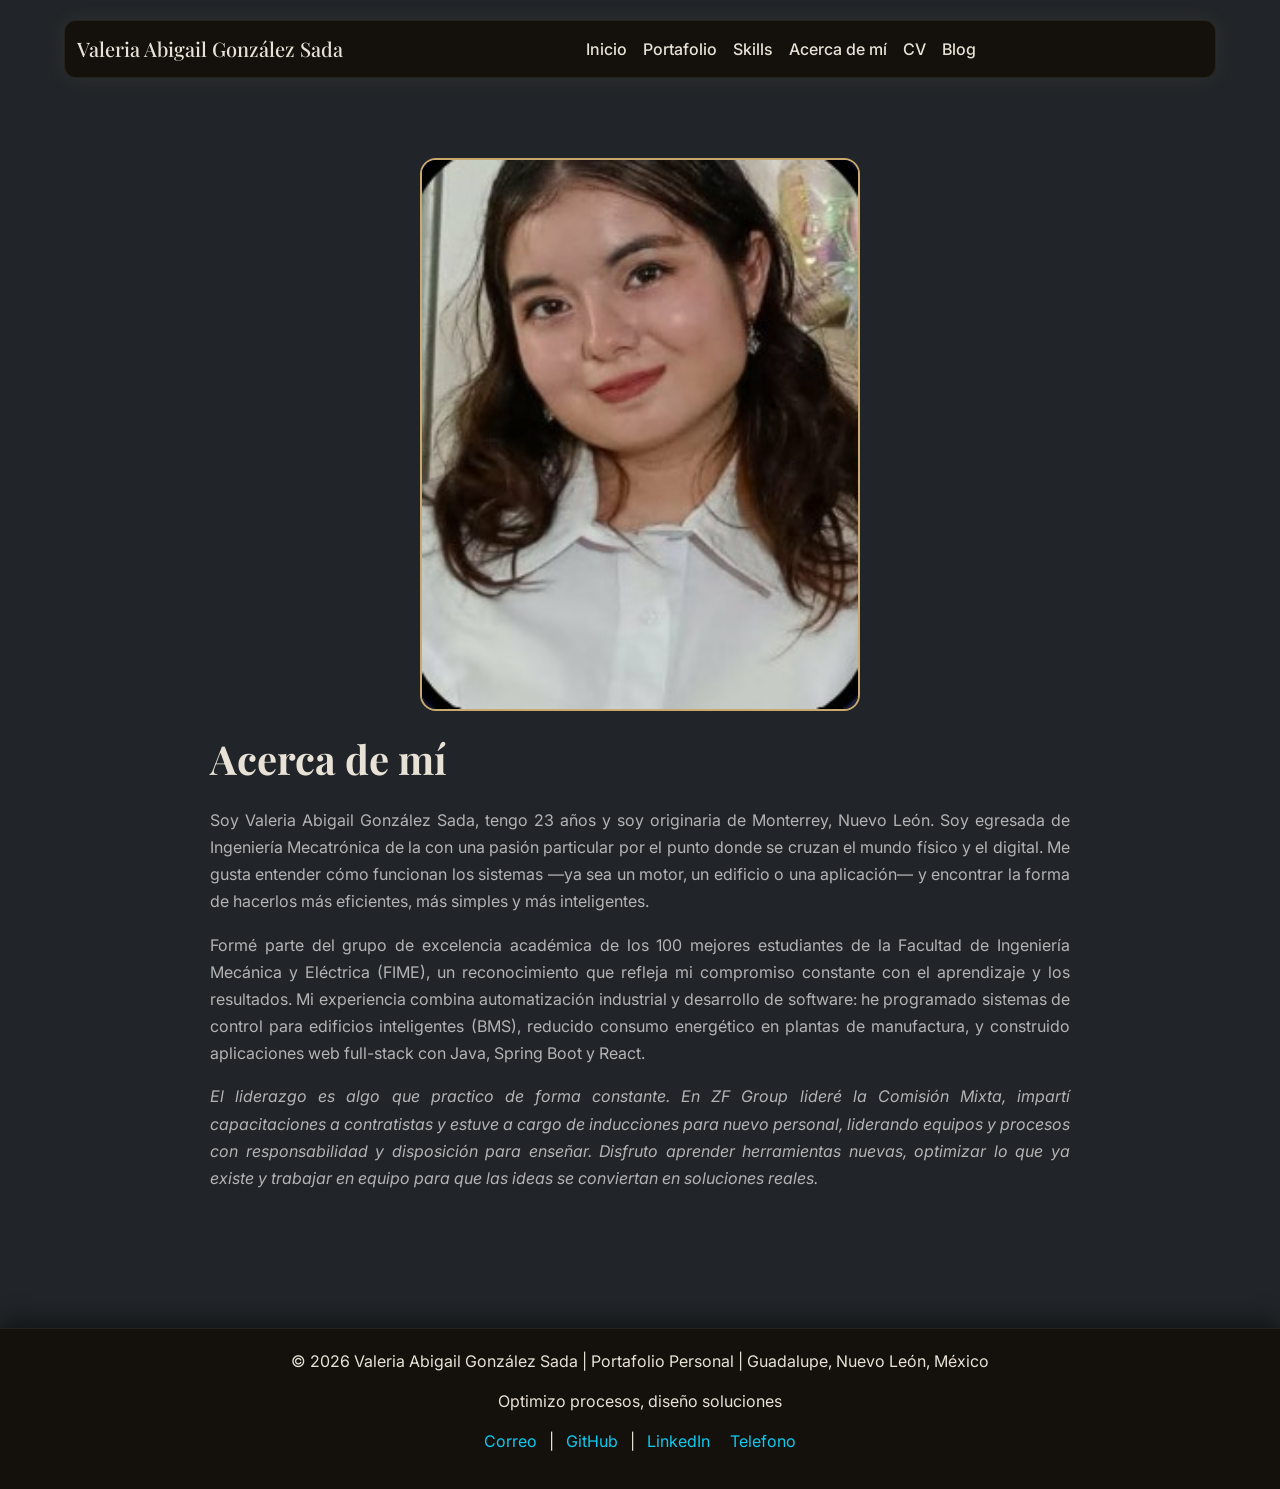
==== about.html @ 93ff5058 "Primer commit" ====
<!DOCTYPE html>
<html lang="es">
<head>
  <meta charset="UTF-8">
  <meta name="viewport" content="width=device-width, initial-scale=1.0">
  <title>Acerca de mí - Valeria Abigail González Sada</title>

  <link href="https://cdn.jsdelivr.net/npm/bootstrap@5.3.3/dist/css/bootstrap.min.css" rel="stylesheet">
  <link rel="stylesheet" href="styles.css">
</head>
<body class="bg-dark text-light">

  <!-- Navbar -->
  <nav class="navbar navbar-expand-lg navbar-dark" style="background-color: #1E3A8A;">
    <div class="container-fluid">
      <a class="navbar-brand" href="index.html">Valeria Abigail González Sada</a>
      <button class="navbar-toggler" type="button" data-bs-toggle="collapse" data-bs-target="#navbarNav">
        <span class="navbar-toggler-icon"></span>
      </button>
      <div class="collapse navbar-collapse justify-content-center" id="navbarNav">
        <ul class="navbar-nav">
          <li class="nav-item"><a class="nav-link" href="index.html#inicio">Inicio</a></li>
          <li class="nav-item"><a class="nav-link" href="index.html#portafolio">Portafolio</a></li>
          <li class="nav-item"><a class="nav-link" href="index.html#habilidades">Skills</a></li>
          <li class="nav-item"><a class="nav-link active" href="about.html">Acerca de mí</a></li>
          <li class="nav-item"><a class="nav-link" href="cv.html">CV</a></li>
          <li class="nav-item"><a class="nav-link" href="blog.html">Blog</a></li>
        </ul>
      </div>
    </div>
  </nav>

  <main class="page-content">
    <img src="images/valeria.jpg" alt="Foto de Valeria" class="about-photo">
    <h1>Acerca de mí</h1>
    <p>
      Soy Valeria Abigail González Sada, tengo 23 años y soy originaria de Monterrey, Nuevo León. 
      Soy egresada de Ingeniería Mecatrónica  de la con una pasión particular por el punto donde se cruzan el mundo físico y el digital.
      Me gusta entender cómo funcionan los sistemas —ya sea un motor, un edificio o una aplicación— y encontrar la forma de hacerlos más eficientes, más simples y más inteligentes.
    </p>
    <p>
     Formé parte del grupo de excelencia académica de los 100 mejores estudiantes de la Facultad de Ingeniería Mecánica y Eléctrica (FIME), un reconocimiento que refleja mi compromiso constante con el aprendizaje y los resultados.
     Mi experiencia combina automatización industrial y desarrollo de software: he programado sistemas de control para edificios inteligentes (BMS), reducido consumo energético en plantas de manufactura, y construido aplicaciones web full-stack con Java, Spring Boot y React.
    </p>
    <p>
      <em>El liderazgo es algo que practico de forma constante. En ZF Group lideré la Comisión Mixta, impartí capacitaciones a contratistas y estuve a cargo de inducciones para nuevo personal, liderando equipos y procesos con responsabilidad y disposición para enseñar. Disfruto aprender herramientas nuevas, optimizar lo que ya existe y trabajar en equipo para que las ideas se conviertan en soluciones reales.</em>
    </p>
  </main>

  <!-- Footer -->
  <footer class="footer">
    <p>© 2026 Valeria Abigail González Sada | Portafolio Personal | Guadalupe, Nuevo León, México</p>
    <p>Optimizo procesos, diseño soluciones</p>
    <p>
    <a href="mailto:valeriagonzalezsada@gmail.com" class="text-info">Correo</a> |
    <a href="https://github.com/ValeAbi" target="_blank" class="text-info">GitHub</a> |
    <a href="https://linkedin.com/in/valeriagonzalezsada" target="_blank" class="text-info">LinkedIn</a>
    <a href="tel:+528124271319" target="_blank" class="text-info">Telefono</a>
    </p>
  </footer>

  <script src="https://cdn.jsdelivr.net/npm/bootstrap@5.3.3/dist/js/bootstrap.bundle.min.js"></script>
</body>
</html>
---- styles.css ----
@import url('https://fonts.googleapis.com/css2?family=Playfair+Display:ital,wght@0,400;0,600;0,700;1,400;1,600&family=Inter:wght@400;500;600&display=swap');

/* Scroll suave al navegar por anclas (#inicio, #portafolio, #habilidades) */
html {
  scroll-behavior: smooth;
}

/* Deja espacio para que el navbar fijo no tape el inicio de la sección */
section[id], main[id] {
  scroll-margin-top: 100px;
}

/* Paleta café + dorado */
:root {
  --negro-profundo: #0A0806;
  --gris-carbon: #14100C;
  --gris-oscuro: #1F1912;
  --gris-claro: #E8E2D6;
  --azul-electrico: #C9A96E;
  --verde-neon: #E3C88F;
}

/* Fondo sólido */
body {
  font-family: 'Inter', 'Segoe UI', sans-serif;
  margin: 0;
  color: var(--gris-claro);
  background-color: var(--negro-profundo);
  min-height: 100vh;
}

/* Títulos con la tipografía serif elegante */
h1, h2, h3, h4, .navbar-brand {
  font-family: 'Playfair Display', 'Segoe UI', serif;
}

.nombre-destacado {
  color: var(--azul-electrico);
  font-style: italic;
}

/* Navbar */
.navbar {
  background-color: var(--gris-carbon) !important;
  border-radius: 12px;
  margin: 20px auto;
  width: 90%;
  backdrop-filter: blur(8px);
  border: 1px solid rgba(255, 255, 255, 0.08);
  box-shadow: 0 0 20px rgba(201,169,110,0.1);
}

.navbar a {
  color: var(--gris-claro) !important;
  font-weight: 500;
  transition: color 0.3s ease;
}

.navbar a:hover {
  color: var(--azul-electrico) !important;
}

/* Hero (sección principal) */
.hero p {
  color: #B3B3B3;
}

/* Tagline estilo "Trabajemos juntos" */
.tagline {
  font-family: 'Playfair Display', 'Segoe UI', serif;
  font-style: italic;
  font-size: 1.5rem;
  color: var(--gris-claro);
  margin-bottom: 20px;
}

.tagline em {
  color: var(--azul-electrico);
  font-style: italic;
}

/* Indicador "Conóceme más" con flecha */
.scroll-hint {
  display: inline-flex;
  flex-direction: column;
  align-items: center;
  gap: 6px;
  margin-top: 60px;
  color: #B3B3B3 !important;
  font-size: 0.85rem;
  letter-spacing: 1px;
  text-transform: uppercase;
  text-decoration: none !important;
  transition: color 0.3s ease;
}

.scroll-hint:hover {
  color: var(--azul-electrico) !important;
}

.scroll-arrow {
  font-size: 1.2rem;
  animation: scroll-bounce 2s infinite;
}

@keyframes scroll-bounce {
  0%, 100% { transform: translateY(0); }
  50% { transform: translateY(6px); }
}

/* Portafolio */

/* Portafolio */
.portafolio {
  padding: 60px 120px;
  background-color: var(--negro-profundo);
  color: var(--gris-claro);
}


.grid {
  display: grid;
  grid-template-columns: repeat(auto-fit, minmax(300px, 1fr));
  gap: 40px;
}

/* Tarjeta */
.card {
  position: relative;
  min-height: 380px;
  border-radius: 12px;
  overflow: hidden;
  color: var(--gris-claro);
  background-color: var(--gris-oscuro);
  display: flex;
  flex-direction: column;
  align-items: center;
  justify-content: flex-start;
  text-align: center;
  padding: 28px 24px;
  box-shadow: 0 0 15px rgba(0,0,0,0.4);
  transition: transform 0.3s ease, box-shadow 0.3s ease;
}

.card img {
  width: 100%;
  max-height: 160px;
  object-fit: cover;
  border-radius: 8px;
  margin-bottom: 16px;
}

.card h3 {
  color: var(--azul-electrico);
  margin-bottom: 6px;
}

.card p {
  color: #B3B3B3;
  margin-bottom: 6px;
}

/* Fecha del proyecto */
.fecha {
  font-size: 0.8rem;
  color: #D9BE8F;
  margin-bottom: 16px;
  text-transform: uppercase;
  letter-spacing: 1px;
}

/* Descripción justificada */
.descripcion {
  text-align: justify;
  text-align-last: left;
  hyphens: auto;
  margin-bottom: 20px;
  line-height: 1.6;
}

/* Chips de tecnologías */
.tech-tags {
  display: flex;
  flex-wrap: wrap;
  gap: 8px;
  justify-content: center;
  margin-bottom: 20px;
}

.tag {
  background-color: rgba(201,169,110,0.15);
  border: 1px solid var(--azul-electrico);
  color: var(--azul-electrico);
  font-size: 0.75rem;
  padding: 4px 12px;
  border-radius: 20px;
  font-weight: 500;
}

/* Botones dentro de la card */
.card .links {
  margin-top: auto;
  padding-top: 12px;
  display: flex;
  gap: 12px;
  justify-content: center;
}

/* Fondo específico por proyecto */
.card-chispazo {
  background: url("images/chispazo.png") center/cover no-repeat;
}

.card-robot {
  background: url("images/robot.png") center/cover no-repeat;
}

/* Capa oscura para legibilidad */
.overlay {
  background-color: rgba(20, 16, 12, 0.7);
  padding: 20px;
  border-radius: 12px;
  width: 100%;
  height: 100%;
  display: flex;
  flex-direction: column;
  justify-content: center;
}

/* Efecto hover */
.card:hover {
  transform: translateY(-5px);
  box-shadow: 0 0 25px rgba(201,169,110,0.35);
}

/* Botones */
.btn-success {
  background-color: var(--gris-oscuro) !important;
  border: 1px solid var(--azul-electrico) !important;
  color: var(--gris-claro) !important;
  font-weight: 600;
  border-radius: 25px;
  padding: 10px 25px;
  box-shadow: 0 0 10px rgba(201,169,110,0.2);
  transition: all 0.3s ease;
}

.btn-success:hover {
  background-color: var(--azul-electrico) !important;
  color: var(--negro-profundo) !important;
  box-shadow: 0 0 20px rgba(201,169,110,0.4);
}

/* Footer */
footer {
  background-color: var(--gris-carbon) !important;
  color: var(--gris-claro) !important;
  text-align: center;
  padding: 20px;
  margin-top: 60px;
  border-top: 1px solid rgba(255, 255, 255, 0.08);
  box-shadow: 0 -10px 20px rgba(0,0,0,0.4);
}

footer a {
  color: var(--azul-electrico) !important;
  text-decoration: none;
  margin: 0 8px;
}

footer a:hover {
  color: var(--verde-neon) !important;
  text-decoration: underline;
}

/* Sección Habilidades */
.skills {
  padding: 60px 80px;
  background-color: var(--negro-profundo);
  text-align: center;
}

.skills h2 {
  color: var(--gris-claro);
  font-weight: 700;
  margin-bottom: 50px;
}

.skills-grid {
  columns: 4 220px;
  column-gap: 40px;
  text-align: left;
  max-width: 1100px;
  margin: 0 auto;
}

.skills-column {
  break-inside: avoid;
  margin-bottom: 40px;
}

.skills-column h4 {
  display: flex;
  align-items: center;
  gap: 10px;
  color: var(--gris-claro);
  font-weight: 600;
  margin-bottom: 20px;
}

.skills-column .bar {
  width: 3px;
  height: 20px;
  background-color: var(--azul-electrico);
  display: inline-block;
  border-radius: 2px;
}

.skills-tags {
  display: flex;
  flex-wrap: wrap;
  gap: 10px;
}

.skill-tag {
  background-color: var(--gris-oscuro);
  border: 1px solid rgba(255,255,255,0.1);
  color: var(--gris-claro);
  font-size: 0.85rem;
  padding: 8px 16px;
  border-radius: 8px;
  transition: all 0.3s ease;
}

.skill-tag:hover {
  border-color: var(--azul-electrico);
  color: var(--azul-electrico);
  box-shadow: 0 0 10px rgba(201,169,110,0.3);
}

/* Contenido genérico para páginas internas */
.page-content {
  max-width: 900px;
  margin: 0 auto;
  padding: 60px 20px;
}

.about-photo {
  display: block;
  width: 100%;
  max-width: 440px;
  height: auto;
  border-radius: 16px;
  border: 2px solid var(--azul-electrico);
  margin: 0 auto 24px auto;
}

.page-content h1 {
  color: var(--gris-claro);
  font-weight: 700;
  margin-bottom: 24px;
}

.page-content p {
  color: #B3B3B3;
  line-height: 1.7;
  margin-bottom: 16px;
  text-align: justify;
  text-align-last: left;
  hyphens: auto;
}
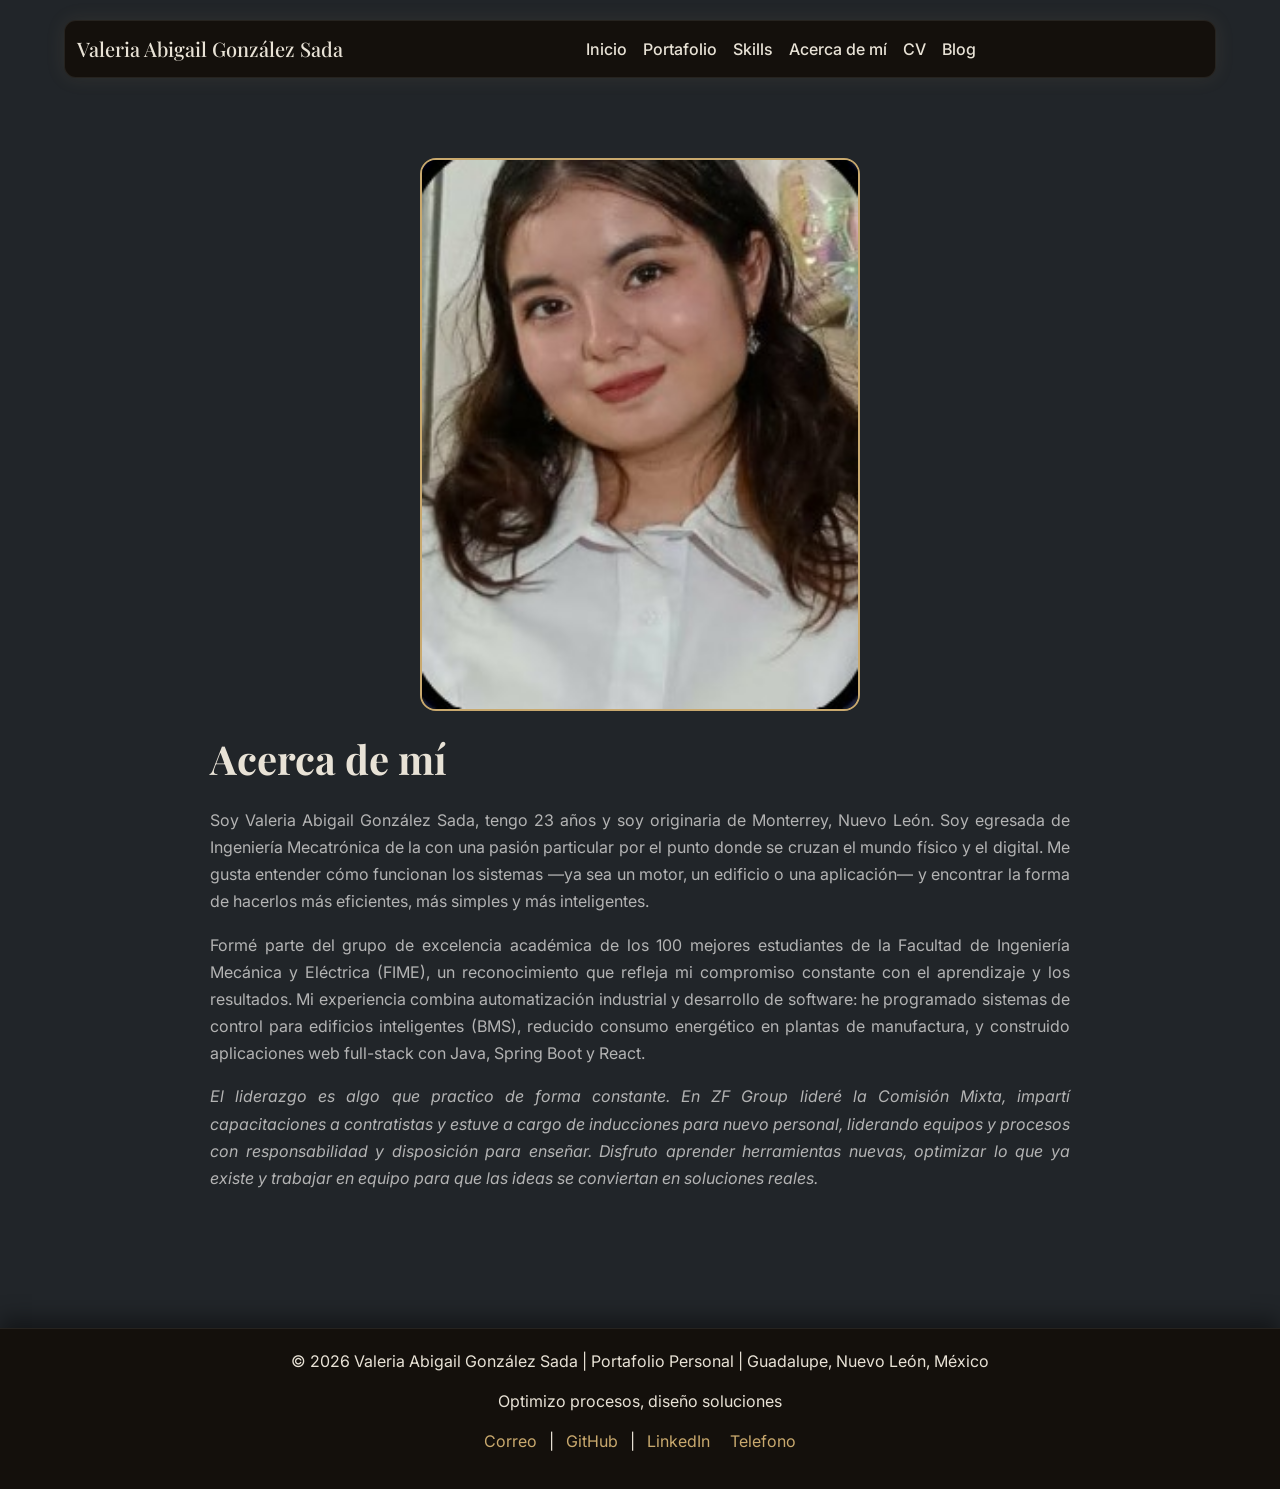
==== commit fc4f3070: "new changes" ====
--- a/about.html
+++ b/about.html
@@ -52,10 +52,10 @@
     <p>© 2026 Valeria Abigail González Sada | Portafolio Personal | Guadalupe, Nuevo León, México</p>
     <p>Optimizo procesos, diseño soluciones</p>
     <p>
-    <a href="mailto:valeriagonzalezsada@gmail.com" class="text-info">Correo</a> |
-    <a href="https://github.com/ValeAbi" target="_blank" class="text-info">GitHub</a> |
-    <a href="https://linkedin.com/in/valeriagonzalezsada" target="_blank" class="text-info">LinkedIn</a>
-    <a href="tel:+528124271319" target="_blank" class="text-info">Telefono</a>
+     <a href="mailto:valeriagonzalezsada@gmail.com">Correo</a> |
+     <a href="https://github.com/ValeAbi" target="_blank">GitHub</a> |
+     <a href="https://linkedin.com/in/valeriagonzalezsada" target="_blank">LinkedIn</a>
+     <a href="tel:+528124271319" target="_blank">Telefono</a>
     </p>
   </footer>
 
--- a/styles.css
+++ b/styles.css
@@ -195,6 +195,17 @@
   padding: 4px 12px;
   border-radius: 20px;
   font-weight: 500;
+  display: inline-flex;
+  align-items: center;
+  gap: 5px;
+}
+
+.tag img,
+.tag i {
+  width: 14px;
+  height: 14px;
+  object-fit: contain;
+  flex-shrink: 0;
 }
 
 /* Botones dentro de la card */
@@ -368,4 +379,291 @@
   text-align: justify;
   text-align-last: left;
   hyphens: auto;
+}
+
+.tech-stack {
+  display: flex;
+  flex-wrap: wrap;
+  gap: 8px;
+  margin: 10px 0;
+}
+
+.tech-tag {
+  display: flex;
+  align-items: center;
+  gap: 6px;
+  background-color: #f0f0f0;
+  padding: 5px 10px;
+  border-radius: 20px;
+  font-size: 13px;
+}
+
+.tech-tag i {
+  font-size: 15px;
+}
+
+.card-preview {
+  width: 100%;
+  height: 160px;
+  overflow: hidden;
+  border-radius: 8px;
+  margin-bottom: 16px;
+  position: relative;
+}
+
+.card-preview iframe {
+  width: 400%;
+  height: 400%;
+  transform: scale(0.25);
+  transform-origin: top left;
+  border: none;
+  pointer-events: none;
+}
+
+/* Sección de Contacto */
+.contact-section {
+  padding: 50px 120px;
+  background-color: var(--negro-profundo);
+}
+
+.contact-subtitle {
+  color: #B3B3B3;
+  margin-bottom: 30px;
+}
+
+.contact-wrapper {
+  display: grid;
+  grid-template-columns: 1fr 1.3fr;
+  gap: 60px;
+  max-width: 1000px;
+  margin: 0 auto;
+}
+
+@media (max-width: 768px) {
+  .contact-wrapper {
+    grid-template-columns: 1fr;
+  }
+  .contact-section {
+    padding: 60px 24px;
+  }
+}
+
+/* Columna de información */
+.contact-item {
+  display: flex;
+  align-items: flex-start;
+  gap: 16px;
+  margin-bottom: 32px;
+}
+
+.contact-icon {
+  width: 42px;
+  height: 42px;
+  min-width: 42px;
+  display: flex;
+  align-items: center;
+  justify-content: center;
+  border-radius: 50%;
+  border: 1px solid var(--azul-electrico);
+  color: var(--azul-electrico);
+  font-size: 1.1rem;
+}
+
+.contact-label {
+  font-size: 0.75rem;
+  text-transform: uppercase;
+  letter-spacing: 1px;
+  color: #8A8A8A;
+  margin-bottom: 4px;
+}
+
+.contact-item a,
+.contact-item p {
+  color: var(--gris-claro);
+  text-decoration: none;
+  font-weight: 500;
+  margin: 0;
+}
+
+.contact-item a:hover {
+  color: var(--azul-electrico);
+}
+
+/* Formulario */
+.contact-form {
+  background-color: var(--gris-oscuro);
+  border: 1px solid rgba(255,255,255,0.08);
+  border-radius: 16px;
+  padding: 28px;
+}
+
+.form-group {
+  margin-bottom: 14px;
+}
+
+.form-group label {
+  display: block;
+  font-size: 0.8rem;
+  text-transform: uppercase;
+  letter-spacing: 0.5px;
+  color: var(--azul-electrico);
+  margin-bottom: 8px;
+}
+
+.form-group input,
+.form-group textarea {
+  width: 100%;
+  background-color: var(--negro-profundo);
+  border: 1px solid rgba(255,255,255,0.1);
+  border-radius: 8px;
+  padding: 12px 16px;
+  color: var(--gris-claro);
+  font-family: 'Inter', sans-serif;
+  transition: border-color 0.3s ease;
+}
+
+.form-group input:focus,
+.form-group textarea:focus {
+  outline: none;
+  border-color: var(--azul-electrico);
+  box-shadow: 0 0 0 3px rgba(201,169,110,0.15);
+}
+
+.btn-enviar {
+  width: 100%;
+  background-color: var(--azul-electrico);
+  color: var(--negro-profundo);
+  border: none;
+  border-radius: 25px;
+  padding: 14px;
+  font-weight: 600;
+  cursor: pointer;
+  transition: all 0.3s ease;
+}
+
+.btn-enviar:hover {
+  background-color: var(--verde-neon);
+  box-shadow: 0 0 20px rgba(201,169,110,0.4);
+}
+
+.back-to-top {
+  display: inline-block;
+  margin-top: 16px;
+  color: var(--azul-electrico) !important;
+  text-decoration: none;
+  font-size: 0.85rem;
+  letter-spacing: 0.5px;
+  transition: color 0.3s ease;
+}
+
+.back-to-top:hover {
+  color: var(--verde-neon) !important;
+}
+
+.cv-card {
+  display: flex;
+  gap: 20px;
+  background-color: var(--gris-oscuro);
+  border: 1px solid rgba(255,255,255,0.08);
+  border-radius: 12px;
+  padding: 20px 24px;
+  margin-bottom: 20px;
+}
+
+.cv-numero {
+  font-family: 'Playfair Display', serif;
+  font-size: 1.8rem;
+  font-weight: 700;
+  color: var(--azul-electrico);
+  opacity: 0.4;
+  min-width: 40px;
+}
+
+.cv-contenido {
+  flex: 1;
+}
+
+.cv-logo {
+  width: 48px;
+  height: 48px;
+  object-fit: contain;
+  border-radius: 8px;
+  background-color: #fff;
+  padding: 6px;
+  flex-shrink: 0;
+}
+
+.cv-institucion {
+  font-weight: 600;
+  color: var(--gris-claro);
+  margin-bottom: 2px;
+}
+
+.cv-profesion {
+  font-size: 0.95rem;
+  color: var(--azul-electrico);
+  margin-bottom: 4px;
+}
+
+.cv-periodo {
+  font-size: 0.8rem;
+  color: #8A8A8A;
+  text-transform: uppercase;
+  letter-spacing: 0.5px;
+  margin-bottom: 8px;
+}
+
+.cv-puesto {
+  font-size: 0.95rem;
+  color: var(--azul-electrico);
+  margin-bottom: 4px;
+}
+
+.cv-contenido ul li {
+  text-align: justify;
+  text-align-last: left;
+}
+
+.cv-contenido ul li,
+.cv-contenido p {
+  color: #B3B3B3;
+  font-weight: 200;
+}
+
+/* Ajustes responsive para móvil */
+@media (max-width: 768px) {
+  .portafolio {
+    padding: 40px 20px;
+  }
+
+  .skills {
+    padding: 40px 20px;
+  }
+
+  .contact-section {
+    padding: 40px 20px;
+  }
+
+  .grid {
+    grid-template-columns: 1fr;
+  }
+}
+
+/* Ajustes responsive para tablet */
++@media (min-width: 769px) and (max-width: 1024px) {
+  .portafolio {
+    padding: 50px 40px;
+  }
+
+  .skills {
+    padding: 50px 40px;
+  }
+
+  .contact-section {
+    padding: 50px 40px;
+  }
+
+  .grid {
+    grid-template-columns: repeat(auto-fit, minmax(320px, 1fr));
+  }
 }
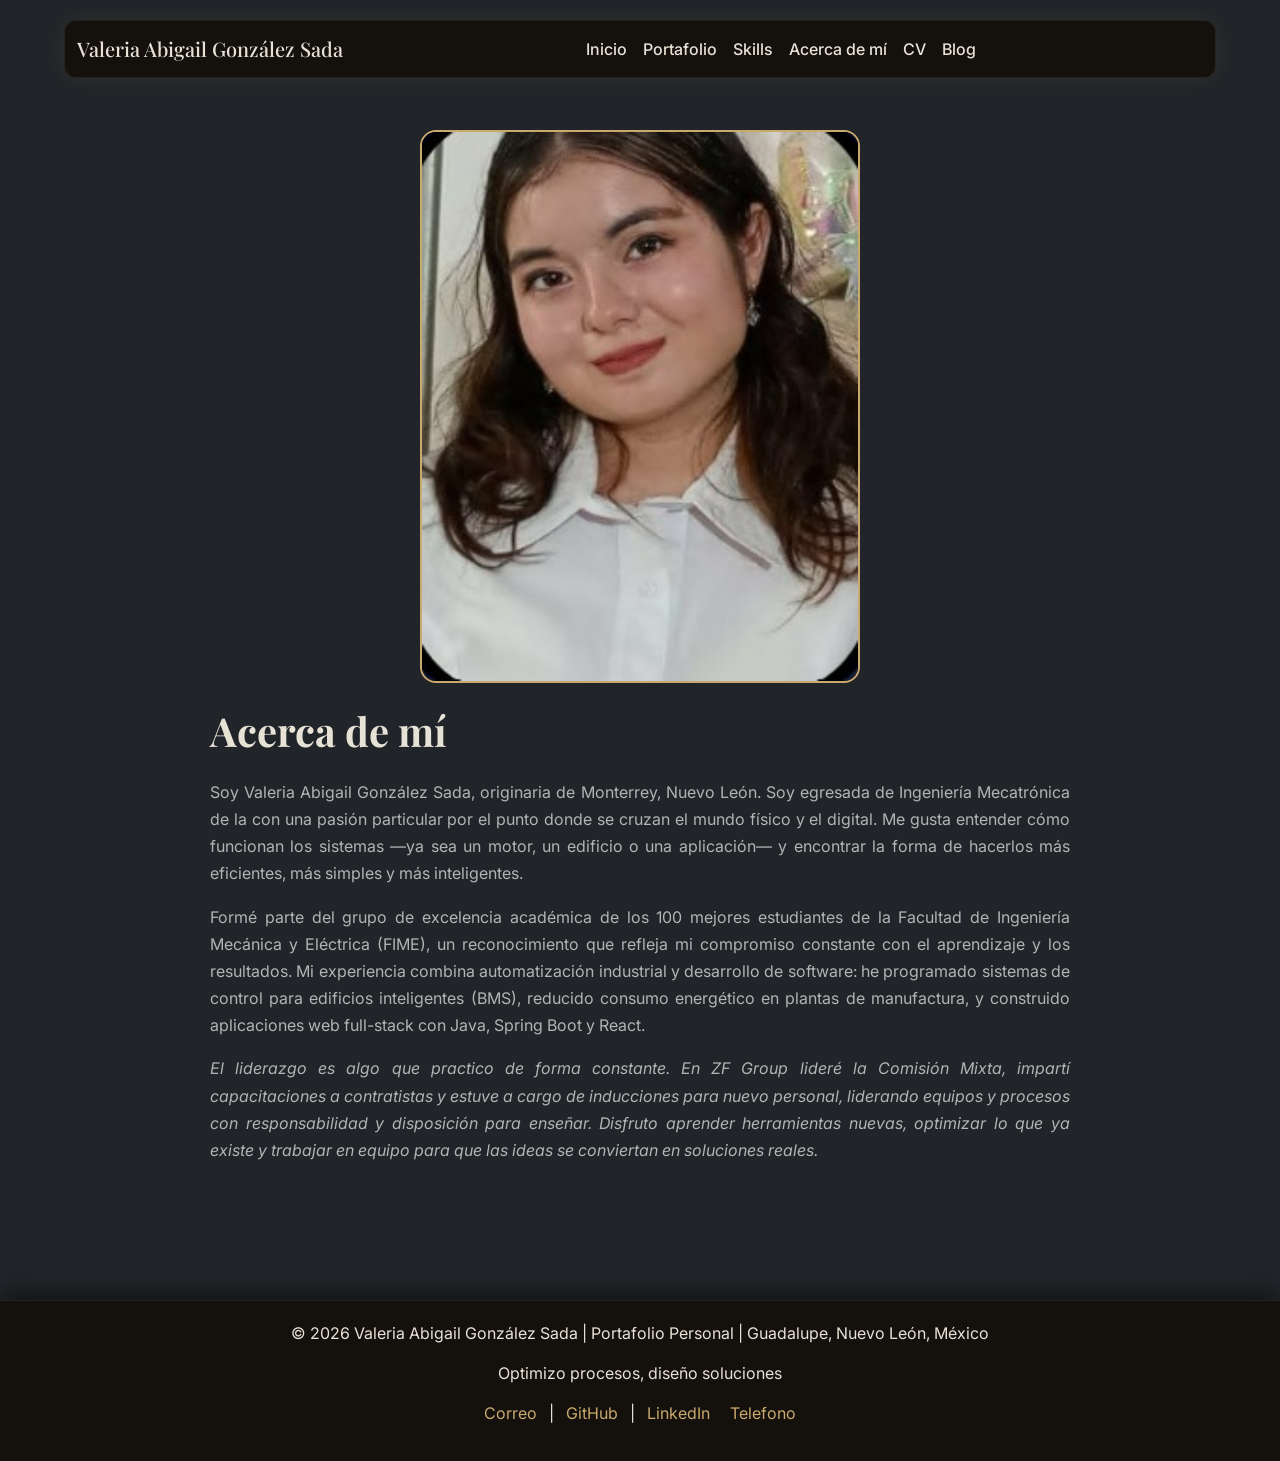
==== commit 4d53a6b7: "se agregaron cambios de cv, blog y animaciones en index" ====
--- a/about.html
+++ b/about.html
@@ -34,7 +34,7 @@
     <img src="images/valeria.jpg" alt="Foto de Valeria" class="about-photo">
     <h1>Acerca de mí</h1>
     <p>
-      Soy Valeria Abigail González Sada, tengo 23 años y soy originaria de Monterrey, Nuevo León. 
+      Soy Valeria Abigail González Sada, originaria de Monterrey, Nuevo León. 
       Soy egresada de Ingeniería Mecatrónica  de la con una pasión particular por el punto donde se cruzan el mundo físico y el digital.
       Me gusta entender cómo funcionan los sistemas —ya sea un motor, un edificio o una aplicación— y encontrar la forma de hacerlos más eficientes, más simples y más inteligentes.
     </p>
--- a/styles.css
+++ b/styles.css
@@ -1,16 +1,13 @@
 @import url('https://fonts.googleapis.com/css2?family=Playfair+Display:ital,wght@0,400;0,600;0,700;1,400;1,600&family=Inter:wght@400;500;600&display=swap');
 
-/* Scroll suave al navegar por anclas (#inicio, #portafolio, #habilidades) */
 html {
   scroll-behavior: smooth;
 }
 
-/* Deja espacio para que el navbar fijo no tape el inicio de la sección */
 section[id], main[id] {
-  scroll-margin-top: 100px;
-}
-
-/* Paleta café + dorado */
+  scroll-margin-top: 120px;
+}
+
 :root {
   --negro-profundo: #0A0806;
   --gris-carbon: #14100C;
@@ -20,7 +17,6 @@
   --verde-neon: #E3C88F;
 }
 
-/* Fondo sólido */
 body {
   font-family: 'Inter', 'Segoe UI', sans-serif;
   margin: 0;
@@ -29,7 +25,6 @@
   min-height: 100vh;
 }
 
-/* Títulos con la tipografía serif elegante */
 h1, h2, h3, h4, .navbar-brand {
   font-family: 'Playfair Display', 'Segoe UI', serif;
 }
@@ -41,15 +36,24 @@
 
 /* Navbar */
 .navbar {
+  position: fixed;
+  top: 20px;
+  left: 50%;
+  transform: translateX(-50%);
+  z-index: 99;
   background-color: var(--gris-carbon) !important;
   border-radius: 12px;
-  margin: 20px auto;
+  margin: 0;
   width: 90%;
   backdrop-filter: blur(8px);
   border: 1px solid rgba(255, 255, 255, 0.08);
   box-shadow: 0 0 20px rgba(201,169,110,0.1);
 }
 
+main#inicio {
+  padding-top: 110px;
+}
+
 .navbar a {
   color: var(--gris-claro) !important;
   font-weight: 500;
@@ -60,12 +64,10 @@
   color: var(--azul-electrico) !important;
 }
 
-/* Hero (sección principal) */
 .hero p {
   color: #B3B3B3;
 }
 
-/* Tagline estilo "Trabajemos juntos" */
 .tagline {
   font-family: 'Playfair Display', 'Segoe UI', serif;
   font-style: italic;
@@ -79,7 +81,6 @@
   font-style: italic;
 }
 
-/* Indicador "Conóceme más" con flecha */
 .scroll-hint {
   display: inline-flex;
   flex-direction: column;
@@ -108,15 +109,11 @@
   50% { transform: translateY(6px); }
 }
 
-/* Portafolio */
-
-/* Portafolio */
 .portafolio {
   padding: 60px 120px;
-  background-color: var(--negro-profundo);
-  color: var(--gris-claro);
-}
-
+  background-color: rgba(10, 8, 6, 0.75); /* antes 0.93 — así se ve el circuito */
+  color: var(--gris-claro);
+}
 
 .grid {
   display: grid;
@@ -124,67 +121,65 @@
   gap: 40px;
 }
 
-/* Tarjeta */
 .card {
   position: relative;
-  min-height: 380px;
+  min-height: 300px;
   border-radius: 12px;
   overflow: hidden;
   color: var(--gris-claro);
   background-color: var(--gris-oscuro);
   display: flex;
   flex-direction: column;
-  align-items: center;
+  align-items: flex-start;
   justify-content: flex-start;
-  text-align: center;
-  padding: 28px 24px;
+  text-align: left;
+  padding: 0;
   box-shadow: 0 0 15px rgba(0,0,0,0.4);
   transition: transform 0.3s ease, box-shadow 0.3s ease;
 }
 
 .card img {
   width: 100%;
-  max-height: 160px;
+  max-height: 200px;
   object-fit: cover;
-  border-radius: 8px;
-  margin-bottom: 16px;
+  border-radius: 0;
+  margin-bottom: 0;
 }
 
 .card h3 {
   color: var(--azul-electrico);
   margin-bottom: 6px;
+  font-size: 1.1rem;
 }
 
 .card p {
   color: #B3B3B3;
   margin-bottom: 6px;
-}
-
-/* Fecha del proyecto */
+  font-size: 0.85rem;
+}
+
 .fecha {
-  font-size: 0.8rem;
+  font-size: 0.7rem;
   color: #D9BE8F;
-  margin-bottom: 16px;
+  margin-bottom: 12px;
   text-transform: uppercase;
   letter-spacing: 1px;
 }
 
-/* Descripción justificada */
 .descripcion {
-  text-align: justify;
-  text-align-last: left;
+  text-align: left;
   hyphens: auto;
-  margin-bottom: 20px;
-  line-height: 1.6;
-}
-
-/* Chips de tecnologías */
+  margin-bottom: 16px;
+  line-height: 1.5;
+  font-size: 0.85rem;
+}
+
 .tech-tags {
   display: flex;
   flex-wrap: wrap;
-  gap: 8px;
-  justify-content: center;
-  margin-bottom: 20px;
+  gap: 6px;
+  justify-content: flex-start;
+  margin-bottom: 16px;
 }
 
 .tag {
@@ -208,16 +203,14 @@
   flex-shrink: 0;
 }
 
-/* Botones dentro de la card */
 .card .links {
   margin-top: auto;
   padding-top: 12px;
   display: flex;
-  gap: 12px;
+  gap: 10px;
   justify-content: center;
 }
 
-/* Fondo específico por proyecto */
 .card-chispazo {
   background: url("images/chispazo.png") center/cover no-repeat;
 }
@@ -226,7 +219,6 @@
   background: url("images/robot.png") center/cover no-repeat;
 }
 
-/* Capa oscura para legibilidad */
 .overlay {
   background-color: rgba(20, 16, 12, 0.7);
   padding: 20px;
@@ -238,13 +230,11 @@
   justify-content: center;
 }
 
-/* Efecto hover */
 .card:hover {
   transform: translateY(-5px);
   box-shadow: 0 0 25px rgba(201,169,110,0.35);
 }
 
-/* Botones */
 .btn-success {
   background-color: var(--gris-oscuro) !important;
   border: 1px solid var(--azul-electrico) !important;
@@ -262,7 +252,6 @@
   box-shadow: 0 0 20px rgba(201,169,110,0.4);
 }
 
-/* Footer */
 footer {
   background-color: var(--gris-carbon) !important;
   color: var(--gris-claro) !important;
@@ -284,10 +273,9 @@
   text-decoration: underline;
 }
 
-/* Sección Habilidades */
 .skills {
   padding: 60px 80px;
-  background-color: var(--negro-profundo);
+  background-color: rgba(10, 8, 6, 0.75); /* antes 0.93 — así se ve el circuito */
   text-align: center;
 }
 
@@ -308,6 +296,18 @@
 .skills-column {
   break-inside: avoid;
   margin-bottom: 40px;
+  opacity: 0;
+  transform: translateX(-40px);
+  transition: opacity 0.7s ease, transform 0.7s ease;
+}
+
+.skills-column:nth-child(even) {
+  transform: translateX(40px);
+}
+
+.skills-column.visible {
+  opacity: 1;
+  transform: translateX(0);
 }
 
 .skills-column h4 {
@@ -340,20 +340,20 @@
   font-size: 0.85rem;
   padding: 8px 16px;
   border-radius: 8px;
-  transition: all 0.3s ease;
+  transition: all 0.3s ease, transform 0.2s ease;
 }
 
 .skill-tag:hover {
   border-color: var(--azul-electrico);
   color: var(--azul-electrico);
   box-shadow: 0 0 10px rgba(201,169,110,0.3);
-}
-
-/* Contenido genérico para páginas internas */
+  transform: translateY(-3px) scale(1.05);
+}
+
 .page-content {
   max-width: 900px;
   margin: 0 auto;
-  padding: 60px 20px;
+  padding: 130px 20px 60px 20px;
 }
 
 .about-photo {
@@ -404,10 +404,10 @@
 
 .card-preview {
   width: 100%;
-  height: 160px;
+  height: 200px;
   overflow: hidden;
-  border-radius: 8px;
-  margin-bottom: 16px;
+  border-radius: 0;
+  margin-bottom: 0;
   position: relative;
 }
 
@@ -418,12 +418,13 @@
   transform-origin: top left;
   border: none;
   pointer-events: none;
-}
-
-/* Sección de Contacto */
+  backface-visibility: hidden;
+  -webkit-backface-visibility: hidden;
+}
+
 .contact-section {
   padding: 50px 120px;
-  background-color: var(--negro-profundo);
+  background-color: rgba(10, 8, 6, 0.75); /* antes 0.93 — así se ve el circuito */
 }
 
 .contact-subtitle {
@@ -448,7 +449,6 @@
   }
 }
 
-/* Columna de información */
 .contact-item {
   display: flex;
   align-items: flex-start;
@@ -489,7 +489,6 @@
   color: var(--azul-electrico);
 }
 
-/* Formulario */
 .contact-form {
   background-color: var(--gris-oscuro);
   border: 1px solid rgba(255,255,255,0.08);
@@ -630,7 +629,6 @@
   font-weight: 200;
 }
 
-/* Ajustes responsive para móvil */
 @media (max-width: 768px) {
   .portafolio {
     padding: 40px 20px;
@@ -649,8 +647,7 @@
   }
 }
 
-/* Ajustes responsive para tablet */
-+@media (min-width: 769px) and (max-width: 1024px) {
+@media (min-width: 769px) and (max-width: 1024px) {
   .portafolio {
     padding: 50px 40px;
   }
@@ -666,4 +663,292 @@
   .grid {
     grid-template-columns: repeat(auto-fit, minmax(320px, 1fr));
   }
+}
+
+.blog-intro {
+  color: #B3B3B3;
+  max-width: 700px;
+  margin: 0 auto 40px auto;
+}
+
+.blog-grid {
+  display: grid;
+  grid-template-columns: repeat(auto-fit, minmax(280px, 1fr));
+  gap: 24px;
+  max-width: 1000px;
+  margin: 0 auto;
+}
+
+.blog-card {
+  display: flex;
+  flex-direction: column;
+  background-color: var(--gris-oscuro);
+  border: 1px solid rgba(255,255,255,0.08);
+  border-radius: 12px;
+  overflow: hidden;
+  transition: transform 0.3s ease, box-shadow 0.3s ease;
+}
+
+.blog-card:hover {
+  transform: translateY(-4px);
+  box-shadow: 0 0 20px rgba(201,169,110,0.2);
+}
+
+.blog-gallery {
+  display: grid;
+  grid-template-columns: 2fr 1fr;
+  grid-template-rows: 1fr 1fr;
+  gap: 2px;
+  height: 260px;
+  flex-shrink: 0;
+}
+
+.blog-gallery img:first-child {
+  grid-row: 1 / 3;
+}
+
+.blog-gallery img {
+  width: 100%;
+  height: 100%;
+  object-fit: contain;
+}
+
+.blog-gallery img:nth-child(1) { object-position: center 30%; }
+.blog-gallery img:nth-child(2) { object-position: center; }
+.blog-gallery img:nth-child(3) { object-position: center 20%; }
+
+.blog-card-content {
+  padding: 20px;
+  background-color: var(--gris-oscuro);
+  position: relative;
+  z-index: 1;
+}
+
+.blog-tag {
+  display: inline-block;
+  background-color: rgba(201,169,110,0.15);
+  border: 1px solid var(--azul-electrico);
+  color: var(--azul-electrico);
+  font-size: 0.7rem;
+  text-transform: uppercase;
+  letter-spacing: 0.5px;
+  padding: 3px 10px;
+  border-radius: 20px;
+  margin-bottom: 12px;
+}
+
+.blog-card h4 {
+  color: var(--gris-claro);
+  margin-bottom: 10px;
+  font-size: 1.1rem;
+}
+
+.blog-card p {
+  color: #B3B3B3;
+  font-size: 0.9rem;
+  line-height: 1.6;
+}
+
+.card-text {
+  text-align: justify;
+}
+
+.emblema-mecatronica {
+  width: 140px;
+  margin: 0 auto 20px auto;
+}
+
+.emblema-mecatronica svg {
+  width: 100%;
+  height: auto;
+}
+
+.selector-idioma {
+  position: fixed;
+  top: 15px;
+  right: 20px;
+  z-index: 1000;
+}
+
+.toggle-idioma {
+  position: relative;
+  display: flex;
+  align-items: center;
+  width: 140px;
+  height: 44px;
+  background: var(--gris-oscuro);
+  border: 1px solid var(--azul-electrico);
+  border-radius: 22px;
+  padding: 3px;
+  box-sizing: border-box;
+}
+
+.knob {
+  position: absolute;
+  top: 3px;
+  left: 3px;
+  width: 66px;
+  height: 36px;
+  background: var(--azul-electrico);
+  border-radius: 18px;
+  transition: transform 0.3s ease;
+}
+
+.opcion {
+  position: relative;
+  z-index: 1;
+  flex: 1;
+  height: 36px;
+  border: none;
+  background: transparent;
+  font-family: 'Inter', sans-serif;
+  font-size: 13px;
+  font-weight: 600;
+  color: var(--gris-claro);
+  cursor: pointer;
+}
+
+.opcion.activa {
+  color: var(--negro-profundo);
+}
+
+.flip-card {
+  perspective: 1000px;
+  background: transparent;
+  padding: 0;
+  height: 380px;
+  border-radius: 12px;
+  align-self: start;
+}
+
+.flip-card-inner {
+  position: relative;
+  width: 100%;
+  height: 380px;
+  transition: transform 0.6s ease;
+  transform-style: preserve-3d;
+}
+
+.flip-card:hover .flip-card-inner {
+  transform: rotateY(180deg);
+}
+
+.flip-card-front,
+.flip-card-back {
+  position: absolute;
+  width: 100%;
+  height: 100%;
+  backface-visibility: hidden;
+  -webkit-backface-visibility: hidden;
+  border-radius: 12px;
+  overflow: hidden;
+  background-color: var(--gris-oscuro);
+  box-shadow: 0 0 15px rgba(0,0,0,0.4);
+  display: flex;
+  flex-direction: column;
+}
+
+.flip-card-back {
+  transform: rotateY(180deg);
+  padding: 24px;
+  justify-content: center;
+}
+
+.categoria {
+  font-size: 0.7rem;
+  letter-spacing: 1px;
+  text-transform: uppercase;
+  color: var(--verde-neon);
+  margin-bottom: 6px;
+}
+
+.card-info {
+  padding: 16px 18px;
+}
+
+.card-info h3 {
+  font-size: 1.1rem;
+  font-weight: 600;
+  color: var(--gris-claro);
+  margin-bottom: 8px;
+}
+
+.card-info .descripcion {
+  font-size: 0.85rem;
+  color: #B3B3B3;
+  line-height: 1.5;
+  margin-bottom: 0;
+}
+
+.ver-demo {
+  color: var(--azul-electrico);
+  font-size: 0.85rem;
+  text-decoration: none;
+  margin-top: 12px;
+  display: inline-block;
+}
+
+.ver-demo:hover {
+  color: var(--verde-neon);
+}
+
+.circuit-bg {
+  position: fixed;
+  inset: 0;
+  z-index: -1;
+  overflow: hidden;
+  pointer-events: none;
+}
+
+.circuit-bg svg {
+  width: 140%;
+  height: 140%;
+  transform: translate(-10%, -10%);
+  animation: circuitDrift 40s linear infinite;
+}
+
+@keyframes circuitDrift {
+  from { transform: translate(-10%, -10%); }
+  to   { transform: translate(-18%, -16%); }
+}
+
+.circuit-trace {
+  fill: none;
+  stroke: var(--azul-electrico);
+  stroke-width: 1;
+  stroke-linecap: round;
+  opacity: 0.16;
+}
+
+.circuit-trace.flow {
+  stroke-dasharray: 6 10;
+  opacity: 0.28;
+  animation: circuitFlow 6s linear infinite;
+}
+
+@keyframes circuitFlow {
+  to { stroke-dashoffset: -160; }
+}
+
+.circuit-node {
+  fill: var(--verde-neon);
+  opacity: 0.15;
+  animation: circuitPulse 3.5s ease-in-out infinite;
+}
+
+.circuit-node.n2 { animation-delay: 0.6s; }
+.circuit-node.n3 { animation-delay: 1.2s; }
+.circuit-node.n4 { animation-delay: 1.8s; }
+.circuit-node.n5 { animation-delay: 2.4s; }
+.circuit-node.n6 { animation-delay: 3s; }
+
+@keyframes circuitPulse {
+  0%, 100% { opacity: 0.1; }
+  50% { opacity: 0.85; }
+}
+
+@media (prefers-reduced-motion: reduce) {
+  .circuit-bg svg, .circuit-trace.flow, .circuit-node {
+    animation: none;
+  }
 }
